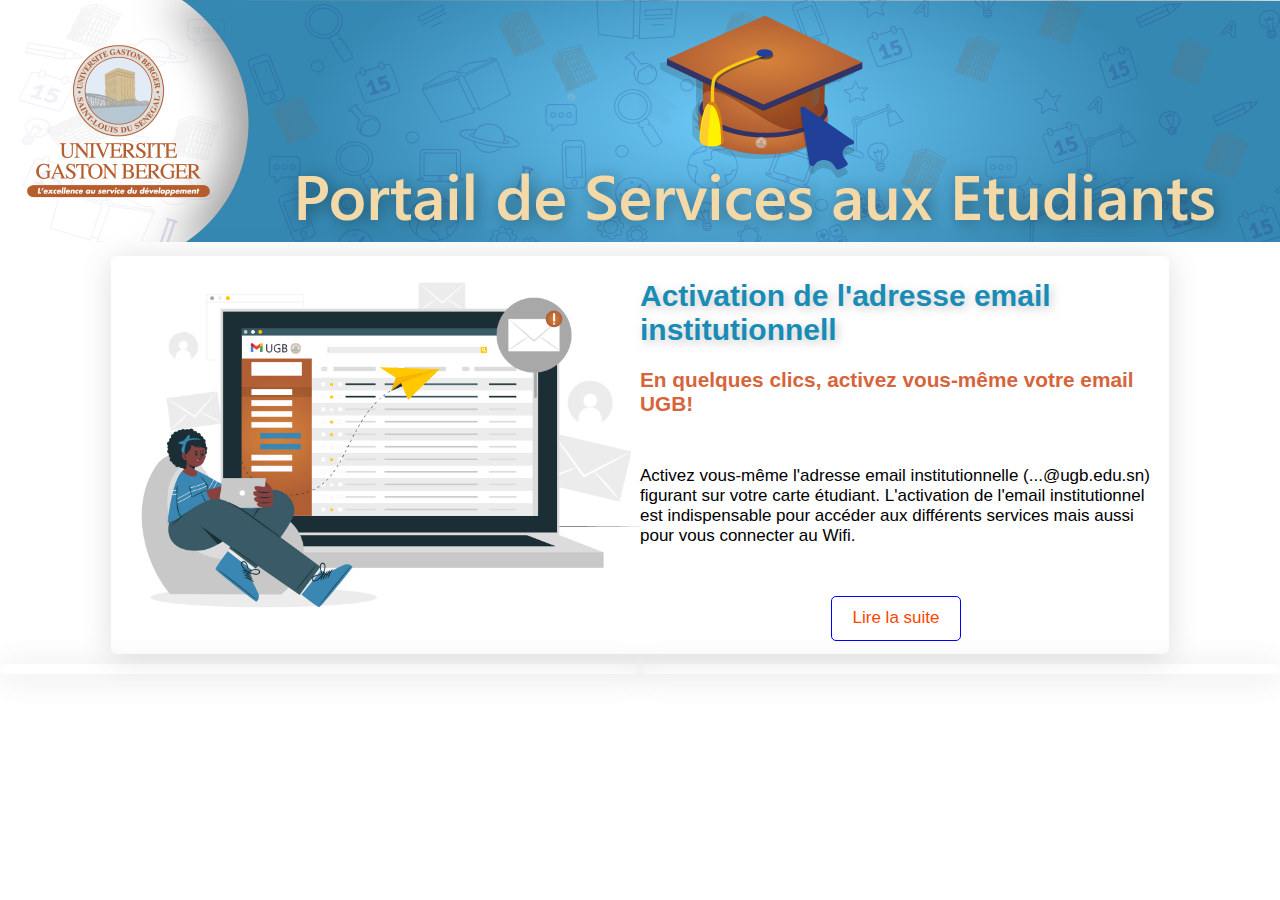
==== projet_exam/html/index.html @ 8d571677 "first commit" ====
<!DOCTYPE html>
<html lang="en">
<head>
    <meta charset="UTF-8">
    <meta name="viewport" content="width=device-width, initial-scale=1.0">
    <title>Portail</title>
    <link rel="stylesheet" href="../css/style.css">
    <link rel="stylesheet" href="../css/style_resp.css">
</head>
<body>
    <header>
        <!-- <img src="https://portail.ugbnumerique.sn/assets/images/pse/entete_pse_10@2x.png" alt=""> -->
        <img src="../images/entete.png" alt="">
    </header>
    <section>
        <!-- <div class="precedent"></div> -->
        <div class="parcours" id="active_mail">
            <div><img src="../images/activation_mail.jpg" alt=""></div>
            <div>
                <h1>Activation de l'adresse email institutionnell</h1>
                <h3>En quelques clics, activez vous-même votre email UGB!</h3>
                <p>
                    Activez vous-même l'adresse email institutionnelle (...@ugb.edu.sn) 
                    figurant sur votre carte étudiant. L'activation de l'email institutionnel 
                    est indispensable pour accéder aux différents services mais aussi pour 
                    vous connecter au Wifi.
                </p>
                <div class="read_more"><button type="button">Lire la suite</button></div>
            </div>
        </div>
        <div class="parcours" id="ins_admin">
            <div><img src="../images/Inscription_admin.png" alt=""></div>
            <div>
                <h1>Préinscription administrative</h1>
                <h3>Fini les va-et-vient et les longues files d'attente pour vous inscrire. Faites votre préinscription en ligne!</h3>
                <p>
                    « Déclenchez » votre inscription administrative et mettez à jour 
                    certaines de vos informations personnelles sans vous déplacer. 
                    Désormais, plusieurs étapes de l'inscription administrative peuvent 
                    être effectuées en ligne.
                </p>
                <div class="read_more"><button type="button">Lire la suite</button></div>
            </div>
        </div>
        <div class="parcours" id="ins_peda">
            <div><img src="../images/Inscription_péda.png" alt=""></div>
            <div>
                <h1>Inscription pédagogique en ligne</h1>
                <h3>Faites votre inscription pédagogique sans faire la queue ni vous déplacer!</h3>
                <p>
                    En ligne et en toute quiétude, faites votre choix d'Unités 
                    d'Enseignement et éventuellement de parcours.
                </p>
                <div class="read_more"><button type="button">Lire la suite</button></div>
            </div>
        </div>
        <div class="parcours" id="consul_edt">
            <div><img src="../images/consultation_edt.png" alt=""></div>
            <div>
                <h1>Consultation des Emplois du temps</h1>
                <h3>Recevez et téléchargez en temps réel votre emplois du temps</h3>
                <p>
                    Les enseignements programmés sont visibles dans votre espace privé 
                    si vous êtes inscrit pédagogiquement à l'Unité d'enseignement.
                </p>
                <div class="read_more"><button type="button">Lire la suite</button></div>
            </div>
        </div>
        <!-- <div class="suivant"></div> -->
        <div class="parcours" id="consul_note">
            <div><img src="../images/consultation_note.png" alt=""></div>
            <div>
                <h1>Consultation des notes</h1>
                <h3>En toute confidentialité, consultez vos différentes notes et faites vos réclamations!</h3>
                <p>
                    Vos notes seront visibles dans votre espace privé dès leur publication. 
                    Aussi, vous pourrez , au besoin, faire une réclamation.
                </p>
                <div class="read_more"><button type="button">Lire la suite</button></div>
            </div>
        </div>
    </section>
    <section>
        <div></div>
        <div>
            <div></div>
            <div></div>
        </div>
    </section>
    <script src="../js/script.js"></script>
</body>
</html>
---- projet_exam/css/style.css ----
body {
    margin: 0;
    font-family:Arial, Helvetica, sans-serif ;
}

/** HEADER */
header img {
    width: 100%;
}

/** SECTION */
section {
    display: flex;
    justify-content: center;
}
section > div {
    width: 70%;
    height: auto;
}
section div img {
    width: 100%;
    height: auto;
}
section div {
    width: 80%;
    height: auto;
}
section > div {
    box-shadow: 0 3px 30px rgba(76, 76, 76, 0.194);
    margin-top: 10px;
    padding: 0 17px 10px 17px;
    border-radius: 5px;
    justify-content: center;
    align-items: center;
}
section div#active_mail {
    display: flex;
}
section div#ins_admin, section div#ins_peda,section div#consul_edt, section div#consul_note {
    display: none;
}
section h1 {
    font-size: 30px;
    color: rgb(25, 140, 182);
    text-shadow: 3px 3px 10px rgba(170, 170, 170, 0.613);
    margin-bottom: 10px;
}
section h3 {
    font-size: 130%;
    color: rgb(215, 100, 59);
    margin-bottom: 50px;
}
section p {
    font-size: 17px;
    margin-bottom: 50px;
}
section div.read_more {
    display: flex;
    justify-content: center;
    justify-self: center;
}
section div.read_more button {
    font-size: 17px;
    border: 1px solid blue;
    color: orangered;
    background-color: white;
    width: 130px;
    height: 45px;
    border-radius: 5px;
    cursor: pointer;
}
section div.read_more button:hover {
    background-image: url("../images/image.png");
    color: white;
    font-weight: bold;
    border-color: white;
    transition: all 0.3s;
}
section div.read_more button:active {
    border: 5px solid rgb(25, 140, 182);
    transition: all 0.1s;
}
---- projet_exam/css/style_resp.css ----
@media(width<900px) {
    /* section div {
        box-shadow: 12px 12px 12px black;
    } */
    section > div {
        flex-wrap: wrap;
    }
    section p, section div.read_more button {
        display: none;
    }
}
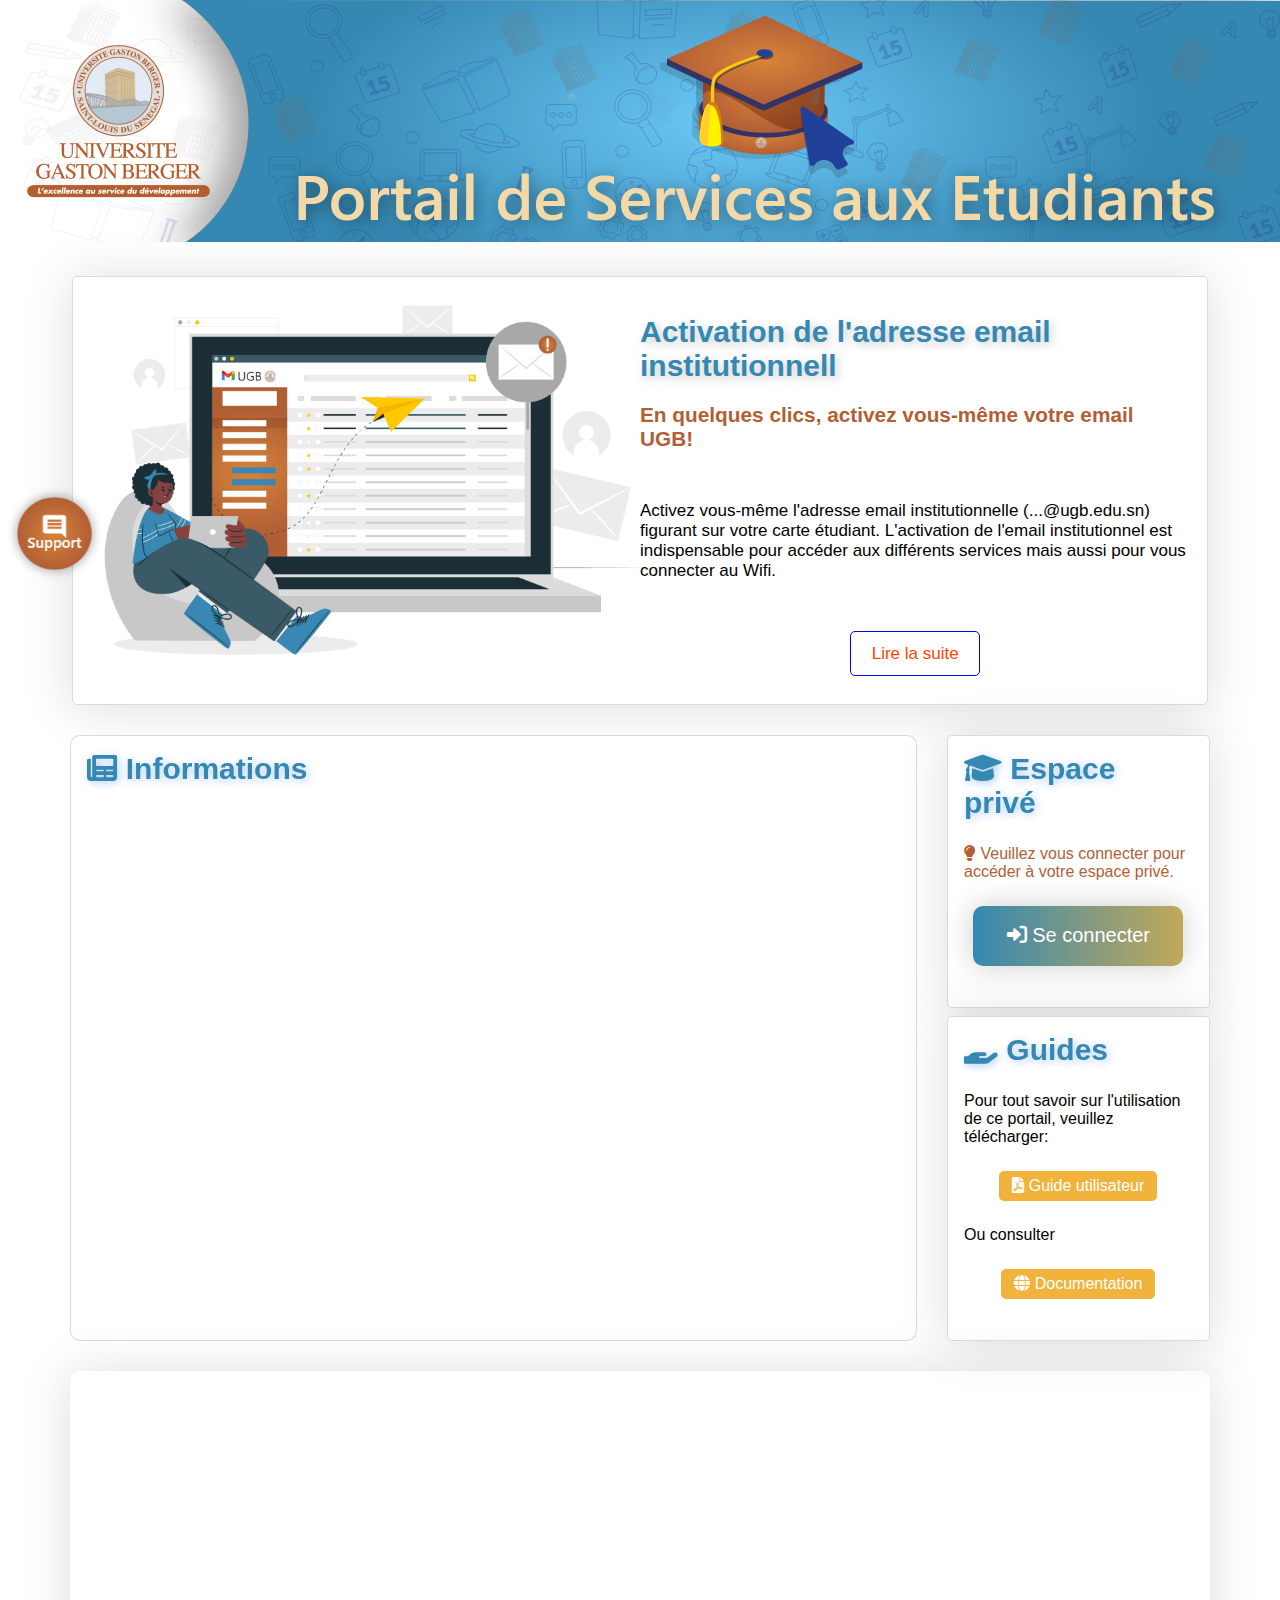
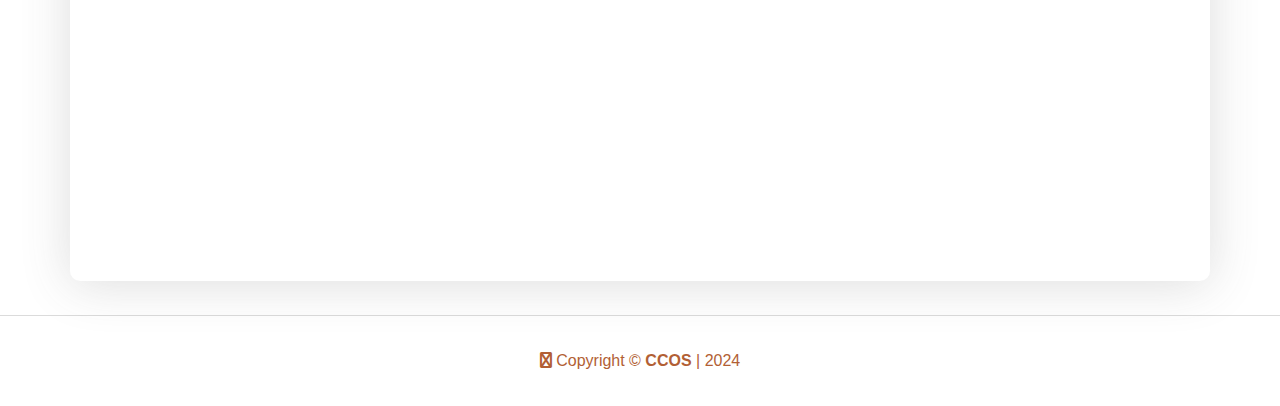
==== commit 534a9e19: "premier page" ====
--- a/projet_exam/html/index.html
+++ b/projet_exam/html/index.html
@@ -6,14 +6,19 @@
     <title>Portail</title>
     <link rel="stylesheet" href="../css/style.css">
     <link rel="stylesheet" href="../css/style_resp.css">
+    <link href="https://cdnjs.cloudflare.com/ajax/libs/font-awesome/6.0.0-beta3/css/all.min.css" rel="stylesheet">
 </head>
 <body>
     <header>
         <!-- <img src="https://portail.ugbnumerique.sn/assets/images/pse/entete_pse_10@2x.png" alt=""> -->
         <img src="../images/entete.png" alt="">
     </header>
-    <section>
-        <!-- <div class="precedent"></div> -->
+    <section class="sect_1">
+        <button id="precedent" onclick="showCurrentDivPrec()">
+            <svg xmlns="http://www.w3.org/2000/svg" viewBox="0 0 100 50">
+                <polyline points="70,10 30,25 70,40"/>
+            </svg>
+        </button>
         <div class="parcours" id="active_mail">
             <div><img src="../images/activation_mail.jpg" alt=""></div>
             <div>
@@ -66,7 +71,6 @@
                 <div class="read_more"><button type="button">Lire la suite</button></div>
             </div>
         </div>
-        <!-- <div class="suivant"></div> -->
         <div class="parcours" id="consul_note">
             <div><img src="../images/consultation_note.png" alt=""></div>
             <div>
@@ -79,14 +83,74 @@
                 <div class="read_more"><button type="button">Lire la suite</button></div>
             </div>
         </div>
+        <button id="suivant" onclick="showCurrentDivSuiv()">
+            <svg xmlns="http://www.w3.org/2000/svg" viewBox="0 0 100 50">
+                <polyline points="30,10 70,25 30,40"/>
+            </svg>                  
+        </button>
     </section>
-    <section>
-        <div></div>
+    <section class="sect_2">
         <div>
-            <div></div>
-            <div></div>
+            <div class="gauche">
+                <div class="header">
+                    <i class="fa fa-newspaper"></i>
+                    Informations
+                </div>
+            </div>
+            <div class="droite">
+                <div>
+                    <h4>
+                        <i class="fa fa-graduation-cap"></i>
+                        Espace privé
+                    </h4>
+                    <p class="lamp">
+                        <i class="fa fa-lightbulb"></i>
+                        Veuillez vous connecter pour accéder à votre espace privé.
+                    </p>
+                    <button class="connecter">
+                        <i class="fa fa-sign-in-alt"></i>
+                        Se connecter
+                    </button>
+                </div>
+                <div>
+                    <h4>
+                        <i class="fa fa-hand-holding"></i>
+                        Guides
+                    </h4>
+                    <p>
+                        Pour tout savoir sur l'utilisation de ce portail, veuillez télécharger:
+                    </p>
+                    <a href="">
+                        <i class="fa fa-file-pdf"></i>
+                        Guide utilisateur
+                    </a>
+                    <p>Ou consulter</p>
+                    <a href="">
+                        <i class="fa fa-globe"></i>
+                        Documentation
+                    </a>
+                </div>
+            </div>
         </div>
     </section>
+    <section class="container_vd">
+        <div>
+            <iframe id="bloc_video" src="https://www.youtube.com/embed/xZhfQyfUOLQ" class="shadow-lg">
+                #document (https://www.youtube.com/embed/xZhfQyfUOLQ)
+            </iframe>
+        </div>
+    </section>
+    <div id="support"><img src="../images/support.png" alt=""></div>
+    <footer>
+        <div>
+            <p>
+                <i class="fa fa-facebook"></i>
+                Copyright &copy;
+                <strong>CCOS</strong>
+                | 2024
+            </p>
+        </div>
+    </footer>
     <script src="../js/script.js"></script>
 </body>
 </html>--- a/projet_exam/css/style.css
+++ b/projet_exam/css/style.css
@@ -1,6 +1,41 @@
+/* var */
+:root {
+    --blue: #007bff;
+    --indigo: #6610f2;
+    --purple: #6f42c1;
+    --pink: #e83e8c;
+    --red: #dc3545;
+    --orange: #fd7e14;
+    --yellow: #ffc107;
+    --green: #28a745;
+    --teal: #20c997;
+    --cyan: #17a2b8;
+    --white: #fff;
+    --gray: #6c757d;
+    --gray-dark: #343a40;
+    --primary: #007bff;
+    --secondary: #6c757d;
+    --success: #28a745;
+    --info: #17a2b8;
+    --warning: #ffc107;
+    --danger: #dc3545;
+    --light: #f8f9fa;
+    --dark: #343a40;
+    --bleu-icon: #3588B2;
+    --shadow-sec: 0 3px 50px rgba(76, 76, 76, 0.194);
+    --breakpoint-xs: 0;
+    --breakpoint-sm: 576px;
+    --breakpoint-md: 768px;
+    --breakpoint-lg: 992px;
+    --breakpoint-xl: 1200px;
+    --font-family-sans-serif: -apple-system, BlinkMacSystemFont, "Segoe UI", Roboto, "Helvetica Neue", Arial, "Noto Sans", sans-serif, "Apple Color Emoji", "Segoe UI Emoji", "Segoe UI Symbol", "Noto Color Emoji";
+    --font-family-monospace: SFMono-Regular, Menlo, Monaco, Consolas, "Liberation Mono", "Courier New", monospace
+}
+
 body {
     margin: 0;
-    font-family:Arial, Helvetica, sans-serif ;
+    /* font-family:Arial, Helvetica, sans-serif ; */
+    font-family: -apple-system, BlinkMacSystemFont, Segoe UI, Roboto, Helvetica Neue, Arial, Noto Sans, sans-serif, Apple Color Emoji, Segoe UI Emoji, Segoe UI Symbol, Noto Color Emoji;
 }
 
 /** HEADER */
@@ -8,58 +43,86 @@
     width: 100%;
 }
 
-/** SECTION */
-section {
-    display: flex;
-    justify-content: center;
-}
-section > div {
-    width: 70%;
-    height: auto;
-}
-section div img {
+/** SECTION 1*/
+section.sect_1 {
+    display: flex;
+    justify-content: center;
+    margin: 30px 0;
+}
+section.sect_1 > div {
+    border: 1px solid rgba(128, 128, 128, 0.287);
+    width: 86%;
+    height: auto;
+}
+section.sect_1 div img {
     width: 100%;
     height: auto;
 }
-section div {
-    width: 80%;
-    height: auto;
-}
-section > div {
-    box-shadow: 0 3px 30px rgba(76, 76, 76, 0.194);
-    margin-top: 10px;
+section.sect_1 > div {
+    box-shadow: var(--shadow-sec);
     padding: 0 17px 10px 17px;
     border-radius: 5px;
+    /* display: none; */
     justify-content: center;
     align-items: center;
 }
-section div#active_mail {
-    display: flex;
-}
-section div#ins_admin, section div#ins_peda,section div#consul_edt, section div#consul_note {
+section.sect_1 > div > div {
+    width: 50%;
+}
+section.sect_1 div#active_mail {
+    display: flex;
+}
+section.sect_1 div#ins_admin, section.sect_1 div#ins_peda,section.sect_1 div#consul_edt, section.sect_1 div#consul_note {
     display: none;
 }
-section h1 {
+section.sect_1 > button {
+    background-color: rgba(255, 255, 255, 0);
+    box-shadow: none;
+    border: none;
+    cursor: pointer;
+    padding: 165px 0;
+    position: absolute;
+}
+section.sect_1 button svg {
+    width : 100px;
+    height : 50px;
+}
+section.sect_1 button polyline {
+    fill : none;
+    stroke : none;
+    stroke-width : 15px;
+    transition: all 0.3s;
+}
+section.sect_1 button#precedent {
+    left: 10px;
+}
+section.sect_1 button#suivant {
+    right: 10px;
+}
+section.sect_1 button:hover polyline {
+    stroke : rgba(13, 123, 186, 0.088);
+}
+section.sect_1 h1 {
     font-size: 30px;
-    color: rgb(25, 140, 182);
+    color: var(--bleu-icon);
     text-shadow: 3px 3px 10px rgba(170, 170, 170, 0.613);
     margin-bottom: 10px;
 }
-section h3 {
+section.sect_1 h3 {
     font-size: 130%;
-    color: rgb(215, 100, 59);
+    color: #b25f35;
     margin-bottom: 50px;
 }
-section p {
+section.sect_1 p {
     font-size: 17px;
     margin-bottom: 50px;
 }
-section div.read_more {
+section.sect_1 div.read_more {
     display: flex;
     justify-content: center;
     justify-self: center;
 }
-section div.read_more button {
+section.sect_1 div.read_more button {
     font-size: 17px;
     border: 1px solid blue;
     color: orangered;
@@ -69,14 +132,147 @@
     border-radius: 5px;
     cursor: pointer;
 }
-section div.read_more button:hover {
+section.sect_1 div.read_more button:hover {
     background-image: url("../images/image.png");
     color: white;
     font-weight: bold;
     border-color: white;
     transition: all 0.3s;
 }
-section div.read_more button:active {
+section.sect_1 div.read_more button:active {
     border: 5px solid rgb(25, 140, 182);
     transition: all 0.1s;
+}
+
+/** SECTION 2*/
+section.sect_2 {
+    display: flex;
+    justify-content: center;
+    margin: 10px 0;
+    margin: 30px 0;
+}
+section.sect_2 > div {
+    width: 89%;
+    height: auto;
+    display: flex;
+    justify-content: space-between;
+}
+section.sect_2 div.gauche {
+    background-color: white;
+    border: 1px solid rgba(128, 128, 128, 0.287);
+    width: 134%;
+    margin-right: 15px;
+    padding: 16px;
+    border-radius: 10px;
+}
+section.sect_2 div.droite {
+    display: flex;
+    justify-content: center;
+    align-items: center;
+    flex-direction: column;
+    margin-left: 15px;
+    gap: 0.5em;
+}
+section.sect_2 div.droite ~ div {
+    -webkit-box-flex: 0;
+    /* flex: 0 0 25%; */
+    max-width: 25%;
+}
+section.sect_2 div.droite > div > * {
+    margin: 0 0 25px;
+}
+section.sect_2 div.droite div{
+    background-color: white;
+    box-shadow: var(--shadow-sec);
+    border: 1px solid rgba(128, 128, 128, 0.287);
+    padding: 16px;
+    display: flex;
+    justify-content: center;
+    align-items: start;
+    flex-direction: column;
+    border-radius: 5px;
+}
+section.sect_2 div.gauche .header, section.sect_2 div.droite h4 {
+    font-size: 30px;
+    font-weight: bold;
+    filter: drop-shadow(2px 2px 4px rgba(30, 112, 219, .342));
+    color: var(--bleu-icon);
+}
+section.sect_2 div.droite p.lamp {
+    color: #b25f35;
+}
+section.sect_2 div.droite a {
+    background-color: #f1b33c;
+    color: white;
+    padding: 6px 13px;
+    border-radius: 5px;
+    align-self: center;
+    text-decoration: none;
+}
+button.connecter {
+    width: 210px;
+    height: 60px;
+    border-radius: 10px;
+    border: none;
+    color: white;
+    font-size: 20px;
+    position: relative;
+    background: linear-gradient(90deg, #3588b2, #f1b33c, #d8843b, #b25f35);
+    background-size: 400% 400%;
+    animation: 
+        moveBackground 10s ease infinite,
+        pulse 3s infinite alternate;
+    box-shadow: 0 0 30px rgba(0,0,0,0.2);
+    transition: transform 0.3s ease;
+    cursor: pointer;
+    align-self: center;
+}
+button.connecter:hover {
+    transform: scale(1.05);
+}
+
+@keyframes moveBackground {
+    0% {background-position: 0% 50%;}
+    50% {background-position: 100% 50%;}
+    100% {background-position: 0% 50%;}
+}
+
+@keyframes pulse {
+    0% {transform: scale(1);}
+    100% {transform: scale(1.05);}
+}
+
+/** CONTAINER VIDEO*/
+
+section.container_vd {
+    display: flex;
+    justify-content: center;
+}
+section.container_vd div{
+    width: 89%;
+}
+#bloc_video {
+    width : 100%;
+    height : 510px;
+    border: none;
+    border-radius: 10px;
+    box-shadow: var(--shadow-sec);
+    margin-bottom: 30px;
+}
+#support {
+    position: fixed;
+    top: 30em;
+    left: 0;
+}
+#support img {
+    width: 109px;
+    height: auto;
+}
+
+/** FOOTER */
+footer {
+    color: #b25f35;
+    padding: 20px 0;
+    text-align: center;
+    border-top: 1px solid rgba(128, 128, 128, 0.287);
 }--- a/projet_exam/css/style_resp.css
+++ b/projet_exam/css/style_resp.css
@@ -1,11 +1,20 @@
-@media(width<900px) {
+@media(width < 900px) {
     /* section div {
         box-shadow: 12px 12px 12px black;
     } */
-    section > div {
+    section.sect_1 > div {
         flex-wrap: wrap;
     }
-    section p, section div.read_more button {
+    section.sect_1 p, section div.read_more button {
         display: none;
     }
-}+    section.sect_1 > button {
+        display: none;
+    }
+}
+
+@media (width < 988px) {
+    section.sect_2 div.gauche {
+        width: 57%;
+    }
+}
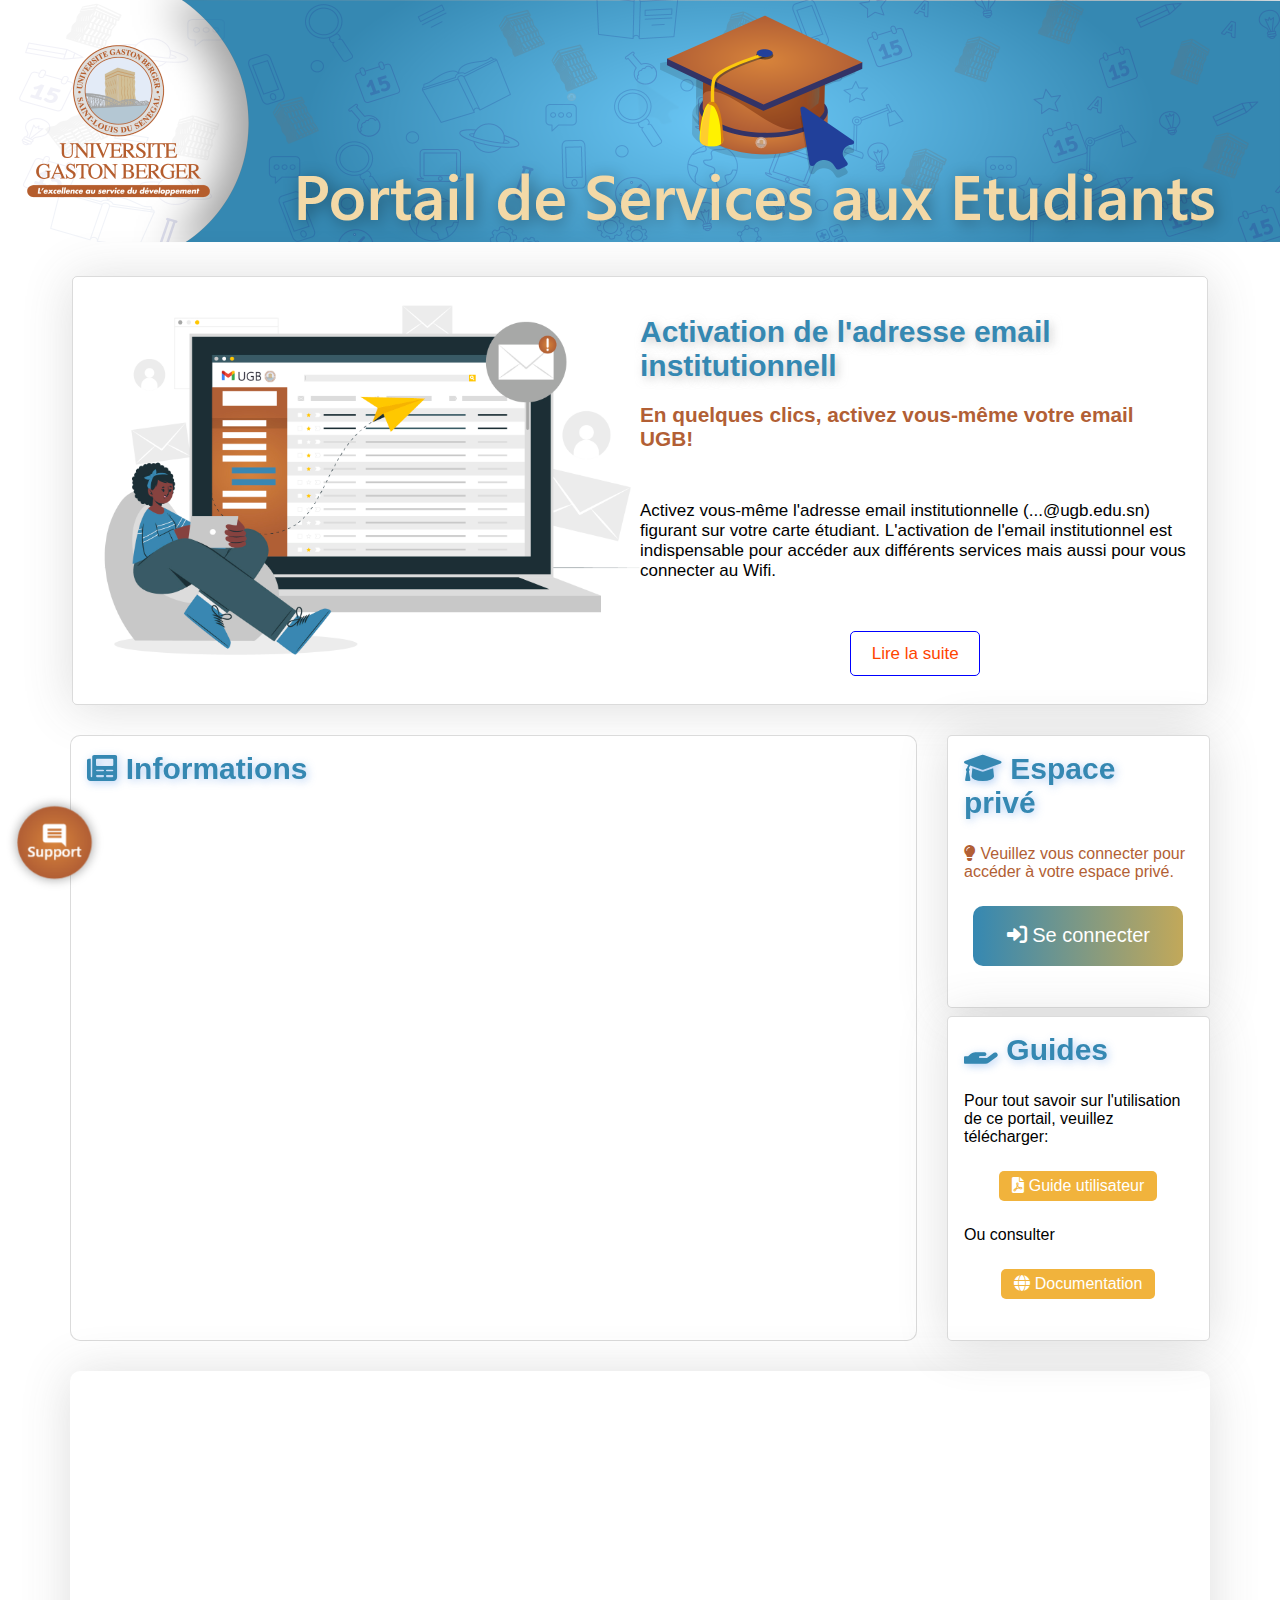
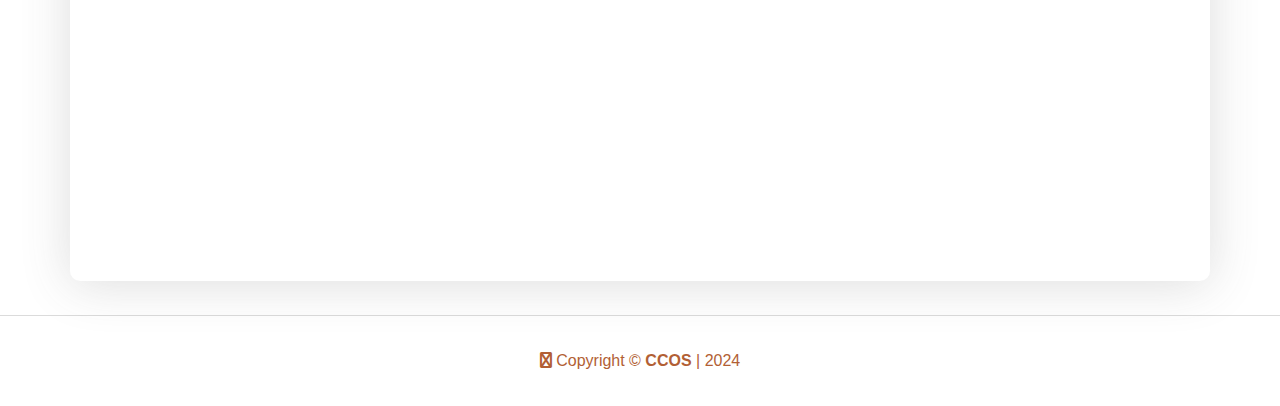
==== commit 8c2db76d: "premiere page fini" ====
--- a/projet_exam/html/index.html
+++ b/projet_exam/html/index.html
@@ -107,7 +107,7 @@
                         <i class="fa fa-lightbulb"></i>
                         Veuillez vous connecter pour accéder à votre espace privé.
                     </p>
-                    <button class="connecter">
+                    <button type="button" class="connecter" onclick="window.location.href='form_connection.html'">
                         <i class="fa fa-sign-in-alt"></i>
                         Se connecter
                     </button>
@@ -140,7 +140,9 @@
             </iframe>
         </div>
     </section>
-    <div id="support"><img src="../images/support.png" alt=""></div>
+    <div id="support">
+        <img id="img_s" type="button" src="../images/support.png" alt="" >
+    </div>
     <footer>
         <div>
             <p>
@@ -151,6 +153,24 @@
             </p>
         </div>
     </footer>
+    <div id="dialog">
+        <div class="container">
+            <div class="content">
+                <h4>
+                    <i class="fa fa-mail-bulk"></i>
+                    Contact support 
+                </h4>
+                <p>
+                    Vous pouvez aussi envoyer un e-mail à :
+                </p>
+                <span>
+                    <i class="fa fa-at"></i> 
+                    <strong>support-ccos@ugb.edu.sn</strong>
+                </span>
+                <img src="../images/img_support.jpg" alt="" >
+            </div>
+        </div>
+    </div>
     <script src="../js/script.js"></script>
 </body>
 </html>--- a/projet_exam/css/style.css
+++ b/projet_exam/css/style.css
@@ -131,17 +131,18 @@
     height: 45px;
     border-radius: 5px;
     cursor: pointer;
+    transition: transform 0.3s ease;
 }
 section.sect_1 div.read_more button:hover {
     background-image: url("../images/image.png");
     color: white;
     font-weight: bold;
-    border-color: white;
+    border: none;
     transition: all 0.3s;
+    transform: scale(1.05);
 }
 section.sect_1 div.read_more button:active {
-    border: 5px solid rgb(25, 140, 182);
-    transition: all 0.1s;
+    transform: scale(1.09);
 }
 
 /** SECTION 2*/
@@ -192,13 +193,13 @@
     flex-direction: column;
     border-radius: 5px;
 }
-section.sect_2 div.gauche .header, section.sect_2 div.droite h4 {
+section.sect_2 div.gauche .header, section.sect_2 div.droite h4, div#dialog div.container div h4 {
     font-size: 30px;
     font-weight: bold;
     filter: drop-shadow(2px 2px 4px rgba(30, 112, 219, .342));
     color: var(--bleu-icon);
 }
-section.sect_2 div.droite p.lamp {
+section.sect_2 div.droite p.lamp, div#dialog div.container p {
     color: #b25f35;
 }
 section.sect_2 div.droite a {
@@ -219,16 +220,15 @@
     position: relative;
     background: linear-gradient(90deg, #3588b2, #f1b33c, #d8843b, #b25f35);
     background-size: 400% 400%;
-    animation: 
-        moveBackground 10s ease infinite,
-        pulse 3s infinite alternate;
-    box-shadow: 0 0 30px rgba(0,0,0,0.2);
-    transition: transform 0.3s ease;
+    animation: moveBackground 10s ease infinite;
+    /* animation: moveBackground 10s ease infinite, pulse 3s infinite alternate; */
+    transition: transform 0.3s ease, all 0.5s;
     cursor: pointer;
     align-self: center;
 }
 button.connecter:hover {
     transform: scale(1.05);
+    box-shadow: 1px 3px 10px rgba(0,0,0,0.2);
 }
 
 @keyframes moveBackground {
@@ -261,12 +261,15 @@
 }
 #support {
     position: fixed;
-    top: 30em;
     left: 0;
+    right: 0;
+    bottom: 0;
+    /* z-index: 1030; */
 }
 #support img {
     width: 109px;
     height: auto;
+    cursor: pointer;
 }
 
 /** FOOTER */
@@ -275,4 +278,64 @@
     padding: 20px 0;
     text-align: center;
     border-top: 1px solid rgba(128, 128, 128, 0.287);
+}
+
+/** SUPPORT*/
+div#dialog {
+    background-color: rgba(0, 0, 0, 0.318);
+    width: 100%;
+    height: 100%;
+    position: fixed;
+    top: 0;
+    left: 0;
+    right: 0;
+    bottom: 0;
+    display: none;
+    justify-content: center;
+    overflow-y: scroll;
+}
+div#dialog div.container{
+    background-color: white;
+    box-shadow: var(--shadow-sec);
+    border: 1px solid rgba(128, 128, 128, 0.287);
+    margin: 10px;
+    padding: 5px 30px;
+    border-radius: 5px;
+    height: 110%;
+}
+div#dialog div.container img{
+    width: 90%;
+    height: auto;
+}
+div#dialog div.container > div{
+    text-align: center;
+}
+div#dialog div.container span {
+    display: block;
+    color: green;
+    margin: 30px;
+}
+
+@keyframes slideIn {
+    from {transform: translateY(20%); opacity: 0;}
+    to {transform: translateY(0); opacity: 1;}
+}
+@keyframes slideOut {
+    from {transform: translateY(0); opacity: 1;}
+    to {transform: translateY(20%); opacity: 0;}
+}
+
+/* Section masquée */
+.hidden {
+    display: none !important;
+}
+
+/* Section visible avec animation */
+.visible {
+    animation: slideIn 0.5s ease forwards;
+}
+
+/* Section qui disparaît avec animation */
+.hiding {
+    animation: slideOut 0.5s ease forwards;
 }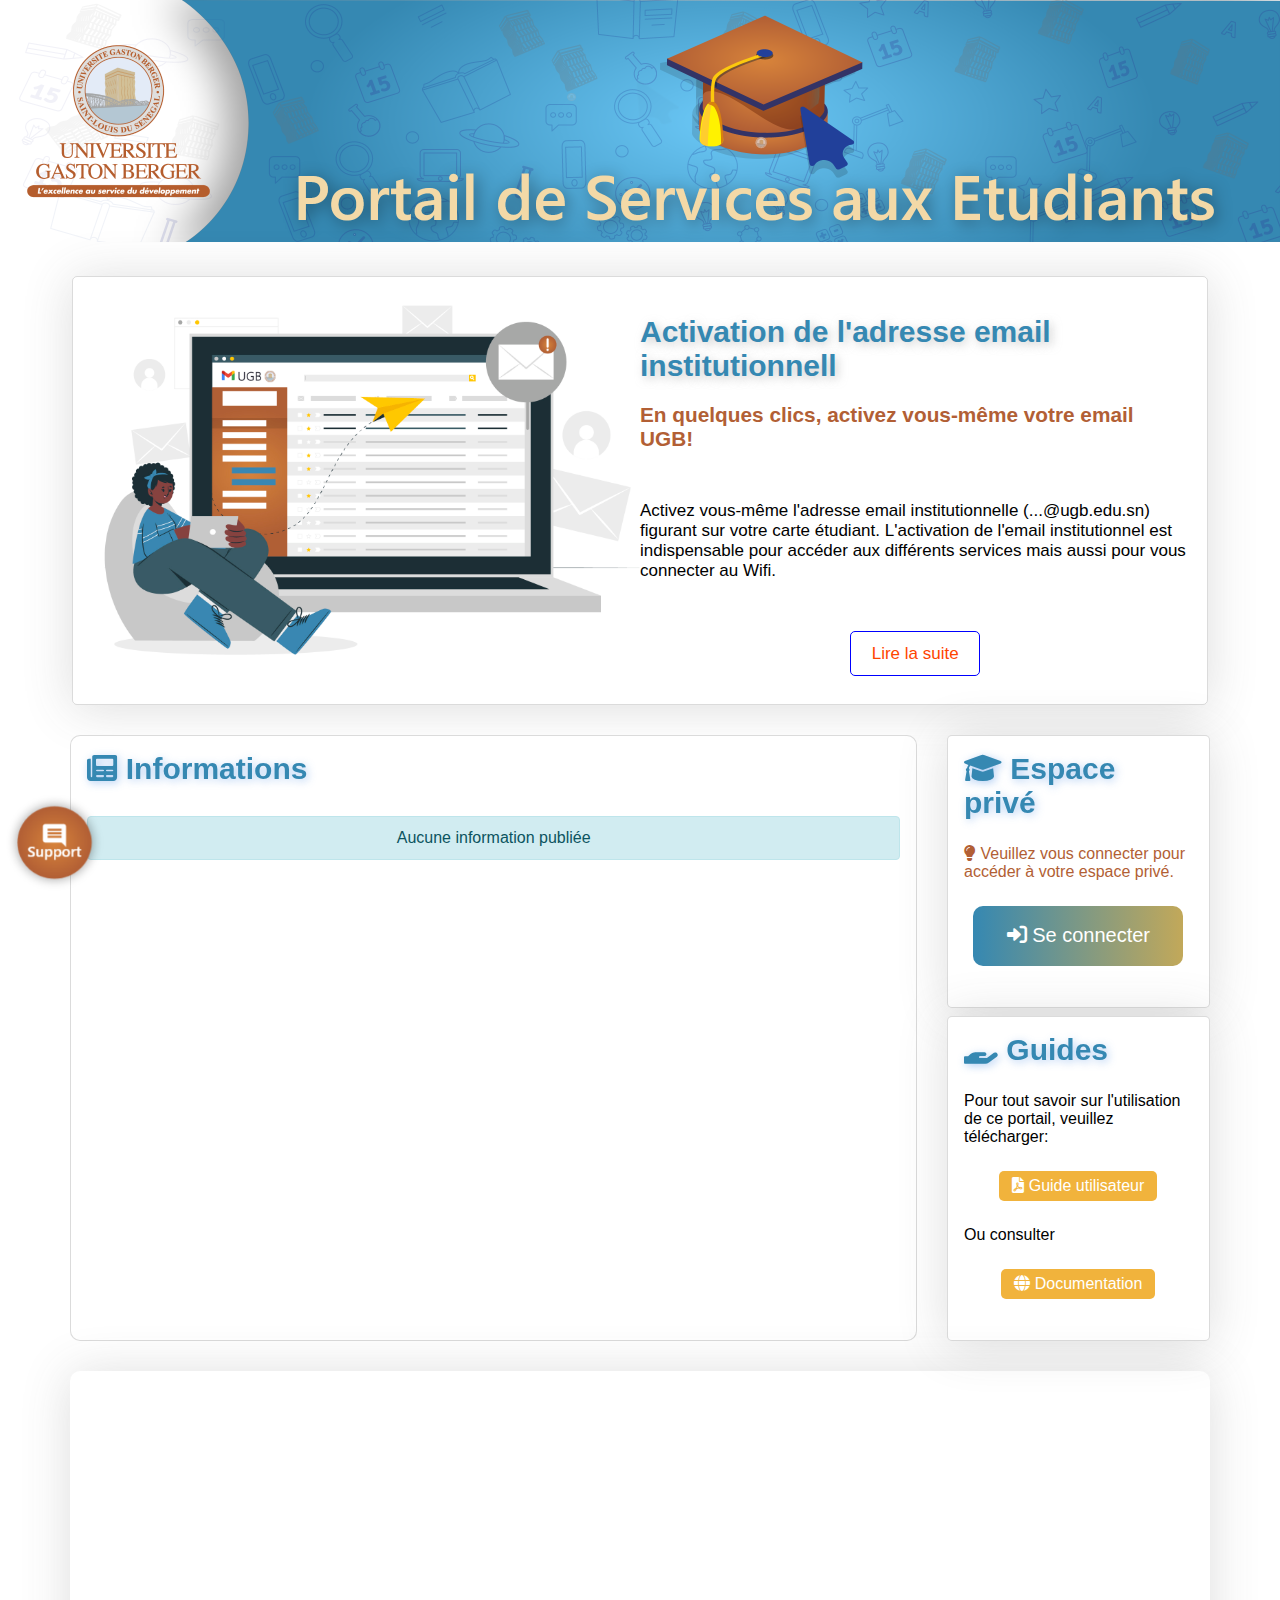
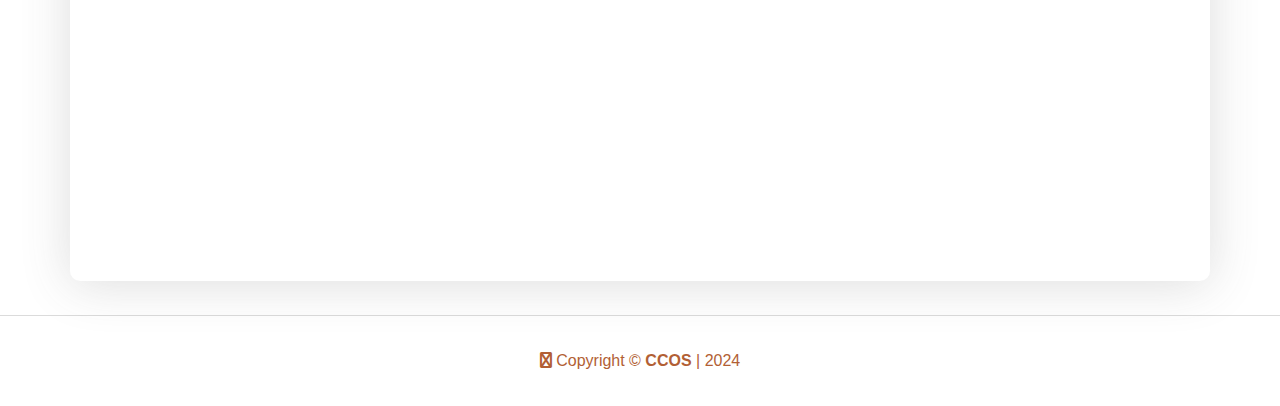
==== commit b82494b1: "amelioration responsive" ====
--- a/projet_exam/html/index.html
+++ b/projet_exam/html/index.html
@@ -91,14 +91,34 @@
     </section>
     <section class="sect_2">
         <div>
+            <div class="btn_resp">
+                <button type="button" class="connecter" onclick="window.location.href='form_connection.html'">
+                    <i class="fa fa-sign-in-alt"></i>
+                    Se connecter
+                </button>
+                <div class="lien">
+                    <div class="first"><a href="#">Guide d'utilisation</a></div>
+                    <div class="second">
+                        <a href="#">
+                            <i class="fas fa-headset"></i>
+                            Support
+                        </a>
+                    </div>
+                </div>
+            </div>
             <div class="gauche">
                 <div class="header">
                     <i class="fa fa-newspaper"></i>
                     Informations
                 </div>
+                <section class="info">
+                    <div>
+                        <div class="pub_info">Aucune information publiée</div>
+                    </div>
+                </section>
             </div>
             <div class="droite">
-                <div>
+                <div class="btn">
                     <h4>
                         <i class="fa fa-graduation-cap"></i>
                         Espace privé
--- a/projet_exam/css/style.css
+++ b/projet_exam/css/style.css
@@ -62,12 +62,12 @@
     box-shadow: var(--shadow-sec);
     padding: 0 17px 10px 17px;
     border-radius: 5px;
-    /* display: none; */
+    display: none;
     justify-content: center;
     align-items: center;
 }
 section.sect_1 > div > div {
-    width: 50%;
+    width: 87%;
 }
 section.sect_1 div#active_mail {
     display: flex;
@@ -176,7 +176,6 @@
 }
 section.sect_2 div.droite ~ div {
     -webkit-box-flex: 0;
-    /* flex: 0 0 25%; */
     max-width: 25%;
 }
 section.sect_2 div.droite > div > * {
@@ -209,6 +208,9 @@
     border-radius: 5px;
     align-self: center;
     text-decoration: none;
+}
+section.sect_2 div.btn_resp {
+    display: none;
 }
 button.connecter {
     width: 210px;
@@ -242,6 +244,28 @@
     100% {transform: scale(1.05);}
 }
 
+/** SECTION INFO */
+
+section.info {
+    display: flex;
+    justify-content: center;
+    margin: 30px 0;
+}
+section.info > div {
+    width: 100%;
+}
+section.info div.pub_info {
+    position: relative;
+    padding: .75rem 1.25rem;
+    margin-bottom: 1rem;
+    border: 1px solid transparent;
+    border-radius: .25rem;
+    text-align: center;
+    color: #0c5460;
+    background-color: #d1ecf1;
+    border-color: #bee5eb;
+}
+
 /** CONTAINER VIDEO*/
 
 section.container_vd {
@@ -301,7 +325,8 @@
     margin: 10px;
     padding: 5px 30px;
     border-radius: 5px;
-    height: 110%;
+    display: flex;
+    align-items: center;
 }
 div#dialog div.container img{
     width: 90%;
--- a/projet_exam/css/style_resp.css
+++ b/projet_exam/css/style_resp.css
@@ -1,9 +1,7 @@
 @media(width < 900px) {
-    /* section div {
-        box-shadow: 12px 12px 12px black;
-    } */
     section.sect_1 > div {
-        flex-wrap: wrap;
+    flex-wrap: wrap;
+    width: 70%;
     }
     section.sect_1 p, section div.read_more button {
         display: none;
@@ -11,10 +9,115 @@
     section.sect_1 > button {
         display: none;
     }
+
+    /** SECTION 2*/
+    section.sect_2 > div, 
+    section.sect_2 div.gauche div.header, 
+    section.sect_2 div.droite h4 {
+        flex-wrap: wrap;
+        /* width: 74%; */
+        font-size: 130%;
+    }
+    section.sect_2 div.gauche {
+        margin-bottom: 10px;
+        max-width: 100% !important;
+        margin-right: 0;
+    }
+
+    section.sect_2 div.droite div.btn{
+        display: none;
+    }
+    section.sect_2 div.btn_resp {
+        display: flex;
+        justify-content: center;
+        text-align: center;
+        flex-direction: column;
+        gap: 1.3em;
+        margin: 10px 0;
+        width: 100%;
+    }
+    section.sect_2 div.btn_resp button {
+        width: 76%;
+        height: 70px;
+        font-size: 1.9rem;
+    }
+    section.sect_2 div.btn_resp div.lien {
+        display: flex;
+        justify-content: space-between;
+        align-items: center;
+        /* gap: 1.3em; */
+        /* font-size: 100%; */
+    }
+    section.sect_2 div.lien a {
+        color: white;
+        text-decoration: none;
+        font-size: 25px;
+    }
+    section.sect_2 div.lien div {
+        border-radius: 5px;
+        padding: 10px 0;
+        width: 49%;
+    }
+    section.sect_2 div.lien div.first {
+        background-color: #f1b33c;
+    }
+    section.sect_2 div.lien div.second {
+        background-color: #3588b2;
+        align-self: stretch;
+    }
+
+    /** SUPPORT */
+    div#dialog div.container img{
+        width: auto;
+        height: auto;
+    }
+
+    /** SECTION VIDEO */
+    /* section.container_vd {
+        width: 50%;
+    } */
 }
 
 @media (width < 988px) {
+    body {
+        overflow-y : scroll;
+    }
+    section.sect_2 > div {
+        justify-content: center;
+    }
     section.sect_2 div.gauche {
-        width: 57%;
+        max-width: 50%;
+    }
+    section.sect_2 div.droite {
+        margin: 0;
+    }
+    #support {
+        display: none;
     }
 }
+
+/** MOBILE */
+@media (width < 460px) {
+
+    section.sect_1 h1, section.sect_1 h3 {
+        font-size: 18px;
+    }
+    section.sect_2 > div, 
+    section.sect_2 div.gauche div.header, 
+    section.sect_2 div.droite h4 {
+        font-size: 114%;
+    }
+    section.sect_2 div.gauche {
+        margin-bottom: 10px;
+        max-width: 100% !important;
+        margin-right: 0;
+    }
+    section.sect_2 div.btn_resp button {
+        width: 59%;
+        height: 57px;
+        font-size: 1.5rem;
+    }
+    section.sect_2 div.lien a {
+        font-size: 18px;
+    }
+}